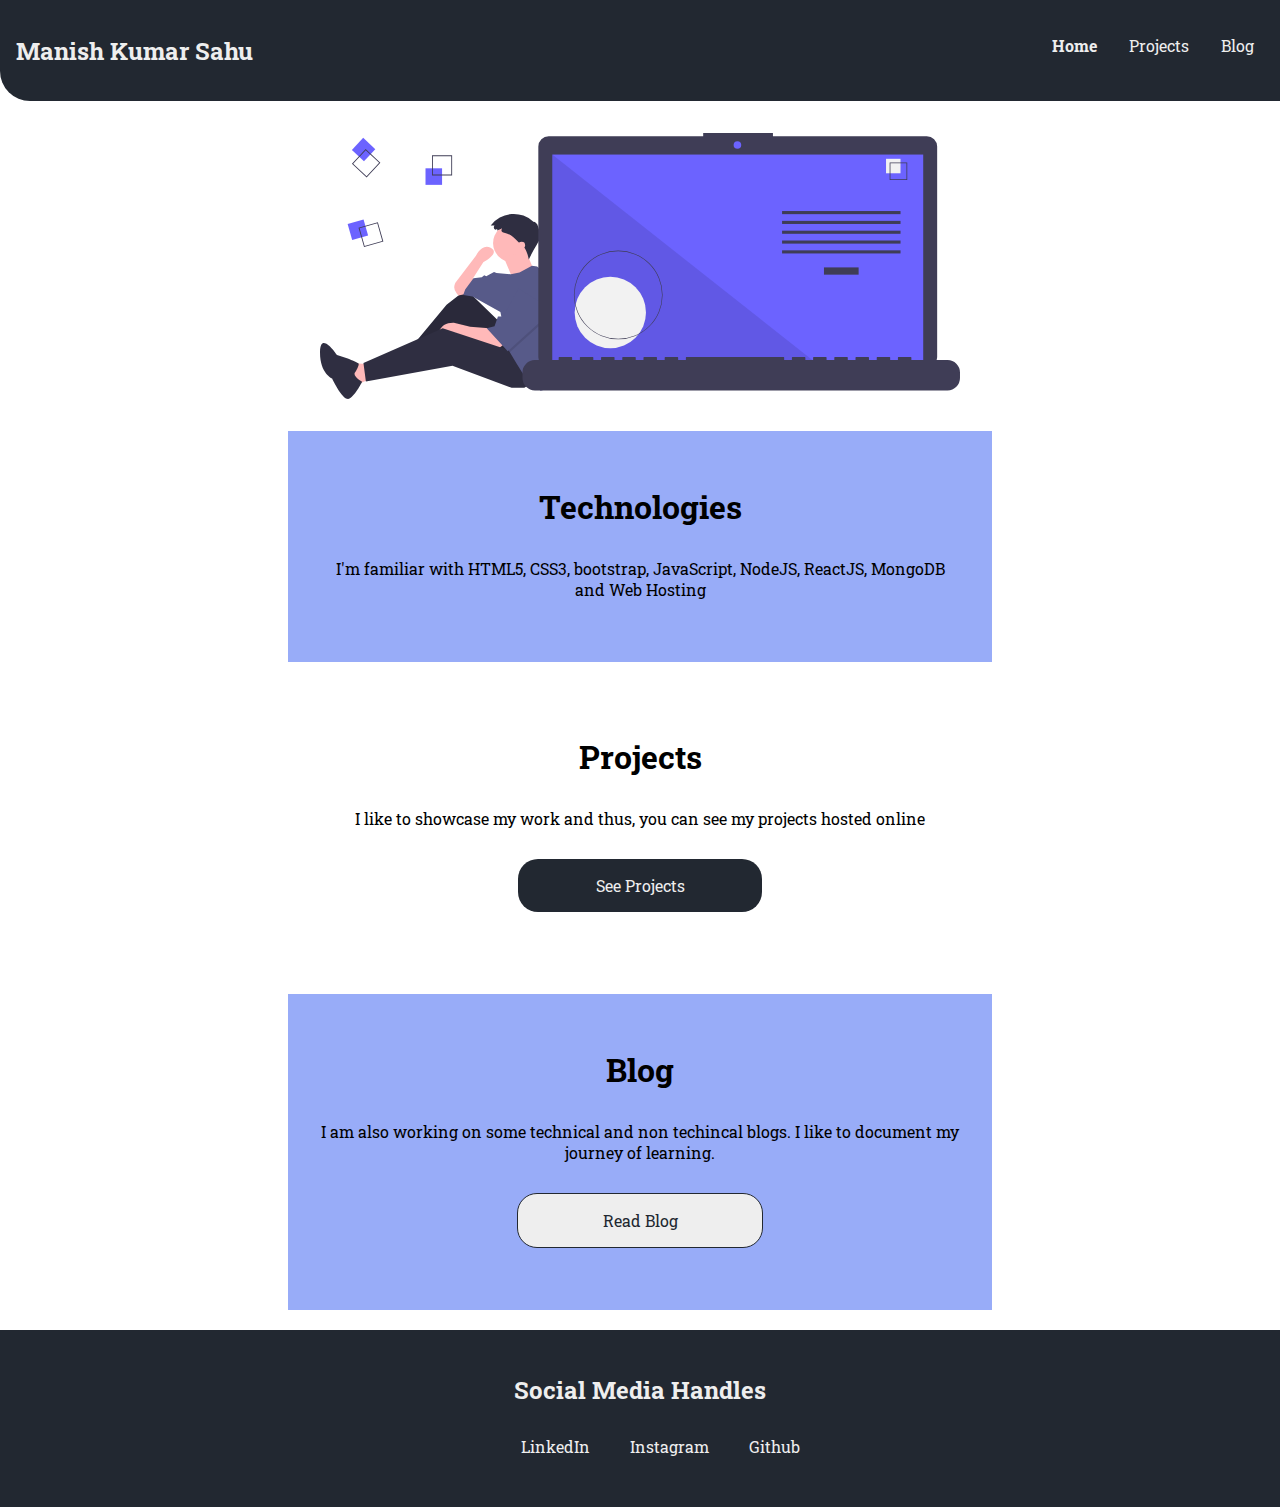
==== index.html @ 73765ca9 "main page done" ====
<!DOCTYPE html>
<html lang="en">
  <head>
    <meta charset="UTF-8" />
    <meta name="viewport" content="width=device-width, initial-scale=1.0" />
    <title>Portfolio</title>
    <link rel="stylesheet" href="styles.css" />
  </head>
  <body>
    <nav>
      <h3><a class="hero" href="./index.html">Manish Kumar Sahu</a></h3>
      <ul class="nav__item">
        <a class="nav__link active" href="./index.html">Home</a>
        <a class="nav__link" href="./projects.html">Projects</a>
        <a class="nav__link" href="https://codelifts.netlify.app/">Blog</a>
      </ul>
    </nav>
    <div>
      <img class="heroImage" src="hero.svg" alt="programming" />
    </div>
    <div>
      <div class="offWhite">
        <h1 class="offWhite__heading">Technologies</h1>
        <p class="offWhite__para">
          I'm familiar with HTML5, CSS3, bootstrap, JavaScript, NodeJS, ReactJS,
          MongoDB and Web Hosting
        </p>
      </div>
      <div class="white">
        <h1 class="offWhite__heading">Projects</h1>
        <p class="offWhite__para">
          I like to showcase my work and thus, you can see my projects hosted
          online
        </p>
        <a class="link primary" href="./projects.html">See Projects</a>
      </div>
      <div class="offWhite">
        <h1 class="offWhite__heading">Blog</h1>
        <p class="offWhite__para">
          I am also working on some technical and non techincal blogs. I like to
          document my journey of learning.
        </p>
        <a class="link secondary" href="https://codelifts.netlify.app/">Read Blog</a>
      </div>
    </div>
    <footer>
      <h2 class="footer__heading">Social Media Handles</h2>
      <ul class="footer__item">
        <a
          class="footer__link"
          href="https://www.linkedin.com/in/manish-kumar-sahu-b58a08131/"
          >LinkedIn</a
        >
        <a class="footer__link" href="https://www.instagram.com/_kidding_me__/"
          >Instagram</a
        >
        <a class="footer__link" href="https://github.com/t-rex777">Github</a>
      </ul>
    </footer>
  </body>
</html>
---- styles.css ----
@import url("https://fonts.googleapis.com/css2?family=Roboto+Slab&display=swap");
:root {
  --primary: #222831;
  --secondary: #eeeeee;
}

body {
  margin: 0;
  font-family: "Roboto Slab", serif;
}

h1,h2,
.offWhite__para {
  text-align: center;
}
.hero{
    font-size: 1.5rem;
    text-decoration: none;
  color: var(--secondary);
}
nav {
  background-color: var(--primary);
  display: flex;
  color: var(--secondary);
  padding: 1rem;
  border-radius: 0 0 0 30px;
}

ul {
  display: flex;
}

.nav__link {
  list-style-type: none;
  margin: 0.2rem 1rem;
  text-decoration: none;
  color: var(--secondary);
}

.nav__item {
  position: absolute;
  right: 10px;
}
.active {
  font-weight: bolder;
}
.heroImage {
  display: block;
  width: 50%;
  margin: 2rem auto;
}

.offWhite {
  background-color: #98acf8;
  padding: 2rem;
  width: 50%;
  margin: 20px auto;
}
.white {
  padding: 2rem;
  width: 50%;
  margin: 20px auto;
}
.offWhite__para {
  /* width: 50%; */
  margin: 30px auto;
}

.link {
  display: flex;
  justify-content: center;
  width: 180px;
  text-align: center;
  padding: 1rem 2rem;
  position: relative;
  margin: 30px auto;
  border-radius: 20px;
  text-decoration: none;
}
.primary {
  background-color: var(--primary);
  color: var(--secondary);
}
.primary:hover {
  background-color: var(--secondary);
  color: var(--primary);
  border: solid 1px;
}

.secondary {
  background-color: var(--secondary);
  color: var(--primary);
  border: solid 1px;
}
.secondary:hover {
  background-color: var(--primary);
  color: var(--secondary);
}

footer{
    background-color: var(--primary);
    color: var(--secondary);
    padding: 1.5rem;
}
.footer__item{
    display: flex;
    justify-content: center;
}
.footer__link{
    text-decoration: none;
    color: var(--secondary);
    margin : 10px 20px;
}
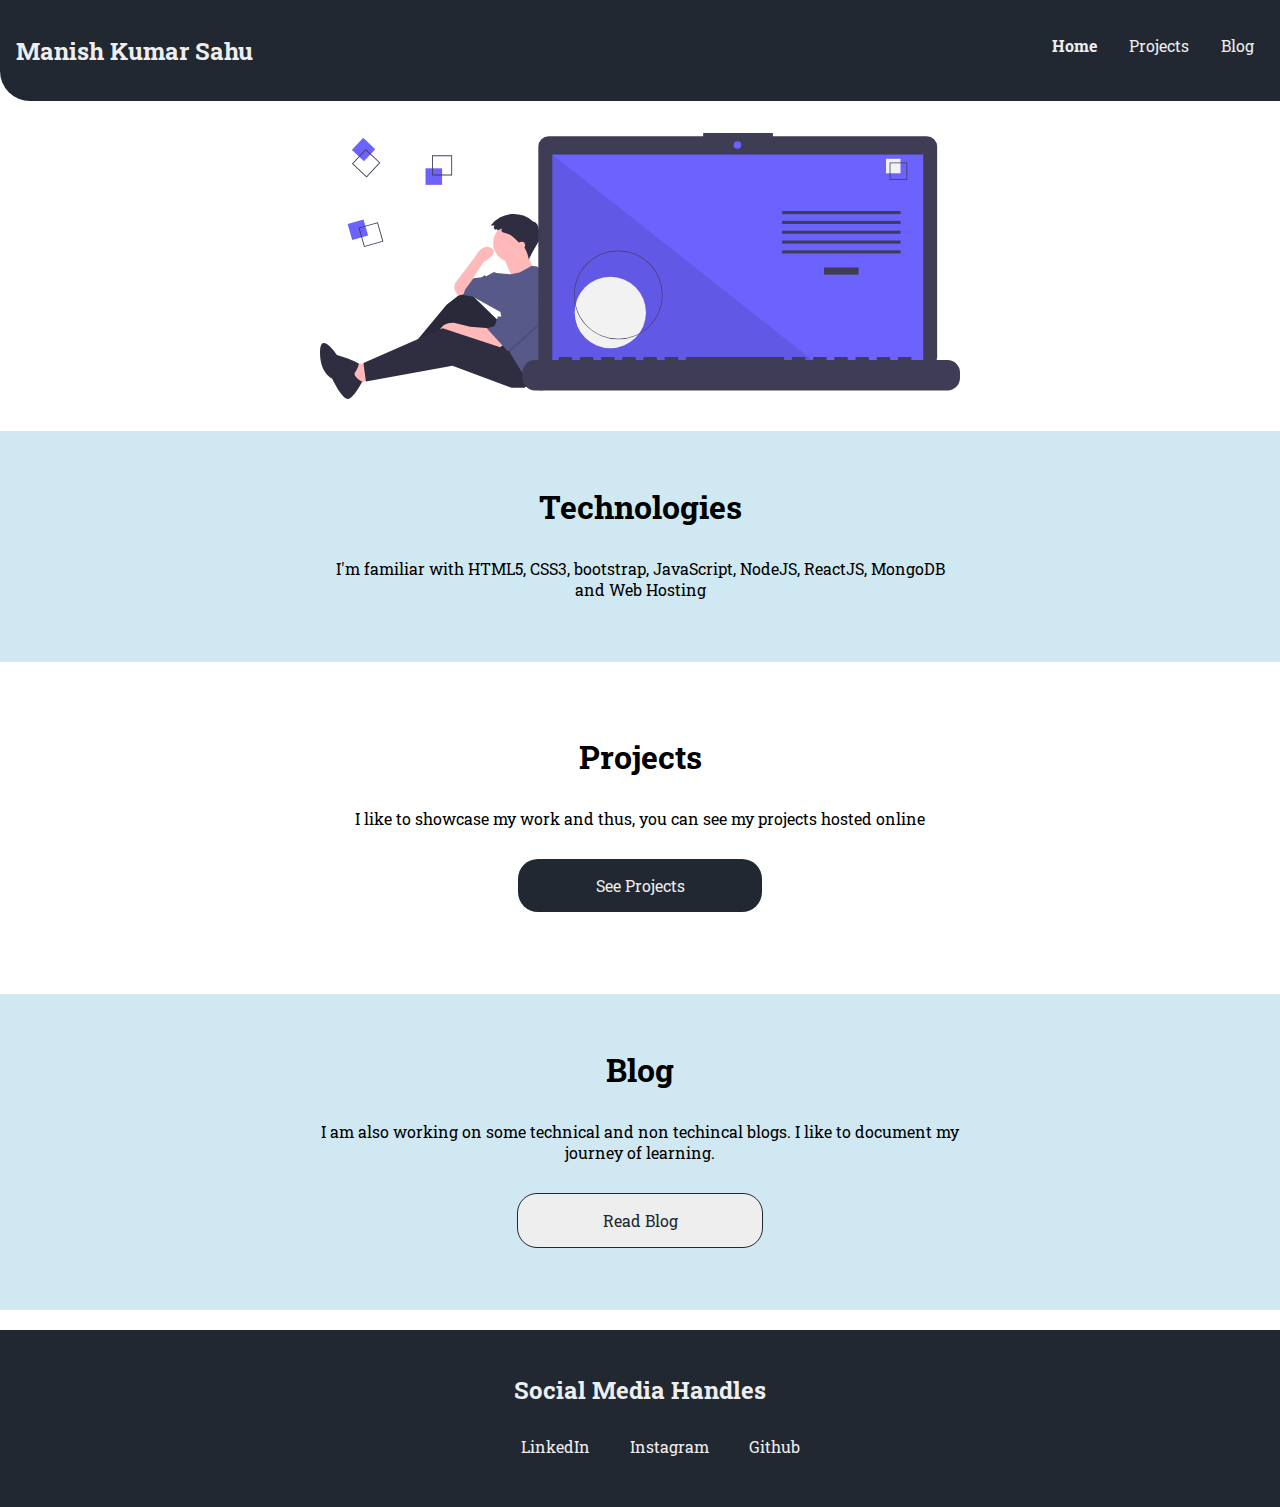
==== commit 5a93bf0f: "some div css changes" ====
--- a/index.html
+++ b/index.html
@@ -19,13 +19,16 @@
       <img class="heroImage" src="hero.svg" alt="programming" />
     </div>
     <div>
-      <div class="offWhite">
-        <h1 class="offWhite__heading">Technologies</h1>
-        <p class="offWhite__para">
-          I'm familiar with HTML5, CSS3, bootstrap, JavaScript, NodeJS, ReactJS,
-          MongoDB and Web Hosting
-        </p>
+      <div class="coloured">
+        <div class="offWhite">
+          <h1 class="offWhite__heading">Technologies</h1>
+          <p class="offWhite__para">
+            I'm familiar with HTML5, CSS3, bootstrap, JavaScript, NodeJS,
+            ReactJS, MongoDB and Web Hosting
+          </p>
+        </div>
       </div>
+
       <div class="white">
         <h1 class="offWhite__heading">Projects</h1>
         <p class="offWhite__para">
@@ -34,13 +37,17 @@
         </p>
         <a class="link primary" href="./projects.html">See Projects</a>
       </div>
-      <div class="offWhite">
-        <h1 class="offWhite__heading">Blog</h1>
-        <p class="offWhite__para">
-          I am also working on some technical and non techincal blogs. I like to
-          document my journey of learning.
-        </p>
-        <a class="link secondary" href="https://codelifts.netlify.app/">Read Blog</a>
+      <div class="coloured">
+        <div class="offWhite">
+          <h1 class="offWhite__heading">Blog</h1>
+          <p class="offWhite__para">
+            I am also working on some technical and non techincal blogs. I like
+            to document my journey of learning.
+          </p>
+          <a class="link secondary" href="https://codelifts.netlify.app/"
+            >Read Blog</a
+          >
+        </div>
       </div>
     </div>
     <footer>
--- a/styles.css
+++ b/styles.css
@@ -9,13 +9,14 @@
   font-family: "Roboto Slab", serif;
 }
 
-h1,h2,
+h1,
+h2,
 .offWhite__para {
   text-align: center;
 }
-.hero{
-    font-size: 1.5rem;
-    text-decoration: none;
+.hero {
+  font-size: 1.5rem;
+  text-decoration: none;
   color: var(--secondary);
 }
 nav {
@@ -49,9 +50,12 @@
   width: 50%;
   margin: 2rem auto;
 }
+.coloured {
+  background-color: #d0e8f2;
+  width: 100%;
+}
 
 .offWhite {
-  background-color: #98acf8;
   padding: 2rem;
   width: 50%;
   margin: 20px auto;
@@ -97,17 +101,17 @@
   color: var(--secondary);
 }
 
-footer{
-    background-color: var(--primary);
-    color: var(--secondary);
-    padding: 1.5rem;
+footer {
+  background-color: var(--primary);
+  color: var(--secondary);
+  padding: 1.5rem;
 }
-.footer__item{
-    display: flex;
-    justify-content: center;
+.footer__item {
+  display: flex;
+  justify-content: center;
 }
-.footer__link{
-    text-decoration: none;
-    color: var(--secondary);
-    margin : 10px 20px;
-}+.footer__link {
+  text-decoration: none;
+  color: var(--secondary);
+  margin: 10px 20px;
+}
